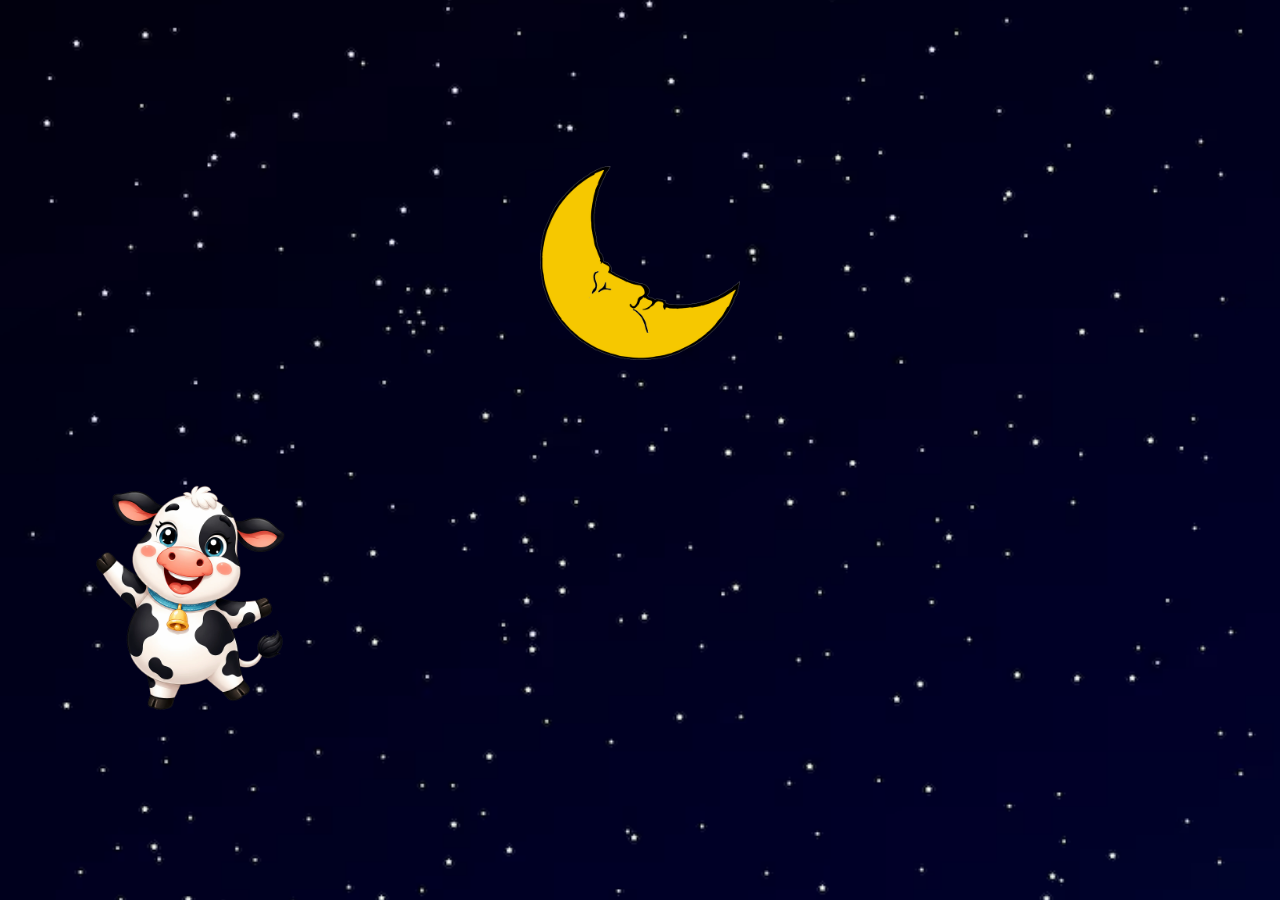
==== cowmoon.html @ f29f0ee2 "add cowmoon page" ====
<!doctype html>
<html class="no-js" lang="en">

<head>
  <meta charset="utf-8">
  <title>Responsive Layouts</title>
  <meta name="description" content="This site will serve as the hub for many sub responsive layouts">
  <meta name="viewport" content="width=device-width, initial-scale=1">

  <meta property="og:title" content="">
  <meta property="og:type" content="">
  <meta property="og:url" content="">
  <meta property="og:image" content="">

  <link rel="manifest" href="site.webmanifest">
  <link rel="icon" href="icon.png">
  <!-- Place favicon.ico in the root directory -->

  <link rel="stylesheet" href="css/normalize.css">
  <link rel="stylesheet" href="css/main.css">

  <meta name="theme-color" content="#fafafa">
</head>

<body class="cowmoon">
  <!-- Place your site's HTML here -->
  <div class="cowmoon-scene">
    <img class="moon" src="./img/moon.png" alt="">
    <div class="cow-wrapper">
      <img class="cow" src="./img/cartoon-cow.png" alt="">
    </div>

  </div>

  <script src="js/main.js"></script>
</body>

</html>
---- css/main.css ----
/* Place CSS styles here */

.outer-box {
    position: relative;
    border: 1px solid black;
    border-radius: 12px;
    margin: 100px auto;
    width: 200px;
}

.box {
    width: 100px;
    height: 100px;
    margin: auto;
    background-color: green;
    transition: all .5s ease;
}

.box:hover {
    transform: rotate(45deg);
}

.ball {
    width: 25px;
    height: 25px;
    border-radius: 9999px;
    background-color: blue;
    position: absolute;
    display: flex;
    align-items: center;
    justify-content: center;
    font-weight: 700;
    right: -12px;
    top: -12px;
}

.ball-1 {
    background-color: yellow;
}

span {
    font-size: 18px;
    padding: 12px;
    display: inline-block;
}

/* Bob */
@keyframes hvr-bob {
  0% {
    -webkit-transform: translateY(-8px);
    transform: translateY(-8px);
  }
  50% {
    -webkit-transform: translateY(-4px);
    transform: translateY(-4px);
  }
  100% {
    -webkit-transform: translateY(-8px);
    transform: translateY(-8px);
  }
}

@keyframes hvr-bob-float {
  100% {
    -webkit-transform: translateY(-8px);
    transform: translateY(-8px);
  }
}
.hvr-bob {
  vertical-align: middle;
  transform: perspective(1px) translateZ(0);
  box-shadow: 0 0 1px rgba(0, 0, 0, 0);
}
.hvr-bob:hover, .hvr-bob:focus, .hvr-bob:active, .hvr-bob.active {
  -webkit-animation-name: hvr-bob-float, hvr-bob;
  animation-name: hvr-bob-float, hvr-bob;
  -webkit-animation-duration: .3s, 1.5s;
  animation-duration: .3s, 1.5s;
  -webkit-animation-delay: 0s, .3s;
  animation-delay: 0s, .3s;
  -webkit-animation-timing-function: ease-out, ease-in-out;
  animation-timing-function: ease-out, ease-in-out;
  -webkit-animation-iteration-count: 1, infinite;
  animation-iteration-count: 1, infinite;
  -webkit-animation-fill-mode: forwards;
  animation-fill-mode: forwards;
  -webkit-animation-direction: normal, alternate;
  animation-direction: normal, alternate;
}

/* Cowmoon section */
.cowmoon {
    background-image:url(../img/night-sky.avif);
    background-size: cover;
    background-repeat: no-repeat;
    background-position: center;
    min-height: 100vh;
}

.cowmoon-scene {
    width: 90%;
    height: 80vh;
    margin: 0 auto;
    position: relative;
    display: flex;
    align-items: flex-end;
    overflow: hidden;
}

.moon {
    width: 200px;
    position: absolute;
    bottom: 50%;
    left: 50%;
    transform: translateX(-50%);
}

@media (max-width: 768px) {
    .moon {
        width: 75px;
        bottom: 30%;
    }
}

.cow-wrapper {
    width: 100%;
    height: 70%;
    position: relative;
    transition: all 1s ease;
}

@media (max-width: 768px) {
    .cow-wrapper {
        transition: all 3s ease;
    }
}

.cow-wrapper:hover {
    transform: rotate(360deg);

    .cow {
        transform: rotate(-360deg);
    }
}

.cow {
    width: 250px;
    position: absolute;
    left: 0;
    bottom: 0;
    transition: all 1s ease;
}

@media (max-width: 768px) {
    .cow {
        width: 100px;
        transition: all 3s ease;
    }
}
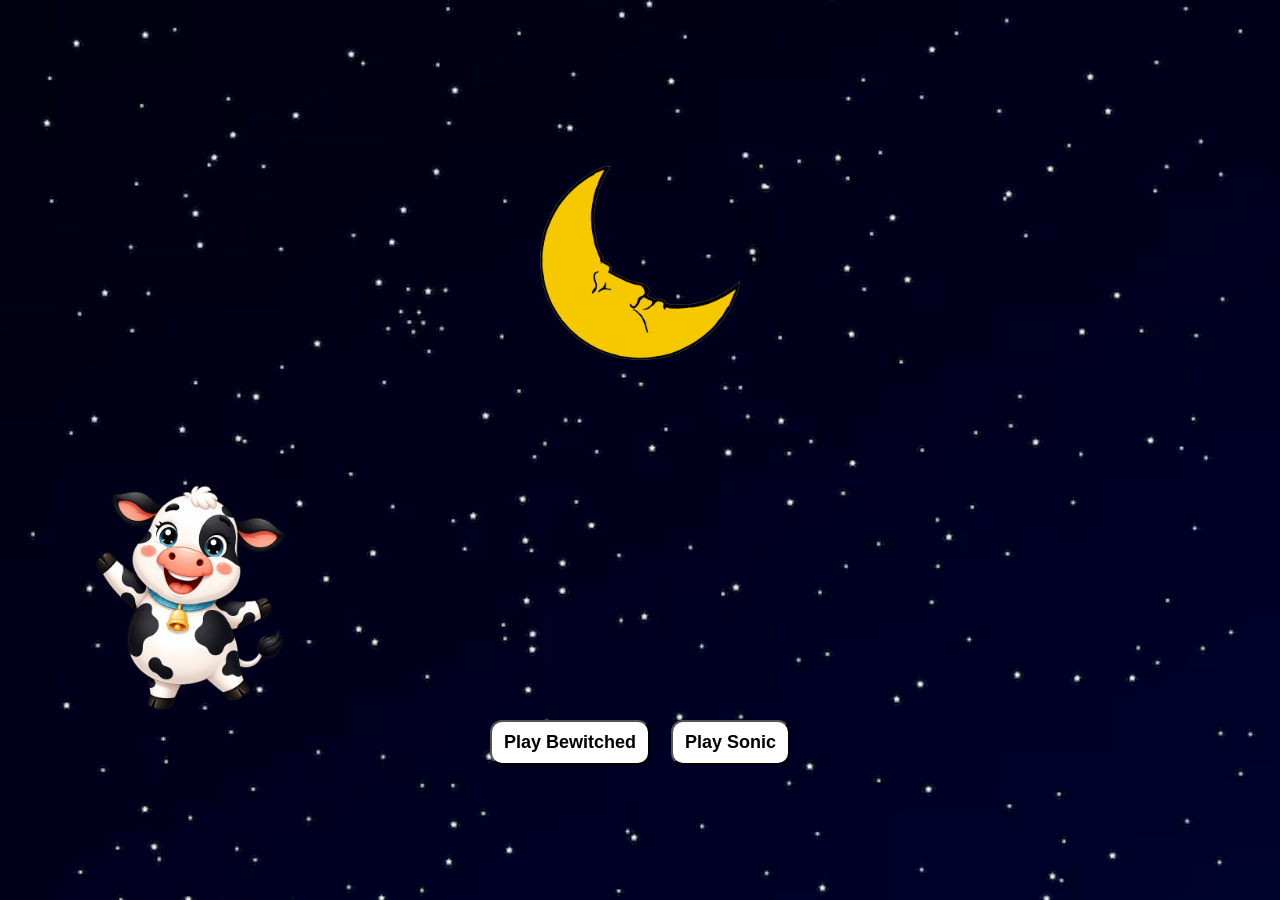
==== commit 94f7436b: "added different sound effects on click" ====
--- a/cowmoon.html
+++ b/cowmoon.html
@@ -32,6 +32,28 @@
 
   </div>
 
+
+  <audio id="global-player"></audio>
+
+  <div class="button-wrapper">
+    <button class="hvr-pop button" onclick="playTrack('./audio/bewitched_nose.mp3')">Play Bewitched</button>
+    <button class="hvr-pop button" onclick="playTrack('./audio/sonic_breathe_effect.mp3')">Play Sonic</button>
+  </div>
+
+
+  <script>
+  function playTrack(audioUrl) {
+    const player = document.getElementById('global-player');
+
+    // Change the source URL to the new track
+    player.src = audioUrl;
+
+    // Force browser to load the new file structure and play
+    player.load();
+    player.play();
+  }
+  </script>
+
   <script src="js/main.js"></script>
 </body>
 
--- a/css/main.css
+++ b/css/main.css
@@ -18,6 +18,12 @@
 
 .box:hover {
     transform: rotate(45deg);
+}
+
+@media (prefers-reduced-motion: reduce) {
+    .box {
+        transition: none;
+    }
 }
 
 .ball {
@@ -88,6 +94,26 @@
   animation-direction: normal, alternate;
 }
 
+/* Pop */
+@keyframes hvr-pop {
+  50% {
+    transform: scale(1.2);
+  }
+}
+.hvr-pop {
+  display: inline-block;
+  vertical-align: middle;
+  transform: perspective(1px) translateZ(0);
+  box-shadow: 0 0 1px rgba(0, 0, 0, 0);
+}
+.hvr-pop:hover, .hvr-pop:focus, .hvr-pop:active {
+  animation-name: hvr-pop;
+  animation-duration: 0.3s;
+  animation-timing-function: linear;
+  animation-iteration-count: 1;
+}
+
+
 /* Cowmoon section */
 .cowmoon {
     background-image:url(../img/night-sky.avif);
@@ -135,6 +161,12 @@
     }
 }
 
+@media (prefers-reduced-motion: reduce) {
+    .cow-wrapper {
+        transition: none;
+    }
+}
+
 .cow-wrapper:hover {
     transform: rotate(360deg);
 
@@ -156,4 +188,33 @@
         width: 100px;
         transition: all 3s ease;
     }
+}
+
+@media (prefers-reduced-motion: reduce) {
+    .cow {
+        transition: none;
+    }
+}
+
+#letter-l {
+    transition: all 2s ease-in-out;
+}
+
+#letter-l:hover {
+    transform: rotate(360deg);
+}
+
+.button-wrapper {
+    display: flex;
+    justify-content: center;
+    gap: 20px;
+}
+
+.button {
+    padding: 10px 12px;
+    background-color: #ffffff;
+    border-radius: 12px;
+    font-size: 18px;
+    font-weight: 700;
+    font-family: sans-serif;
 }
